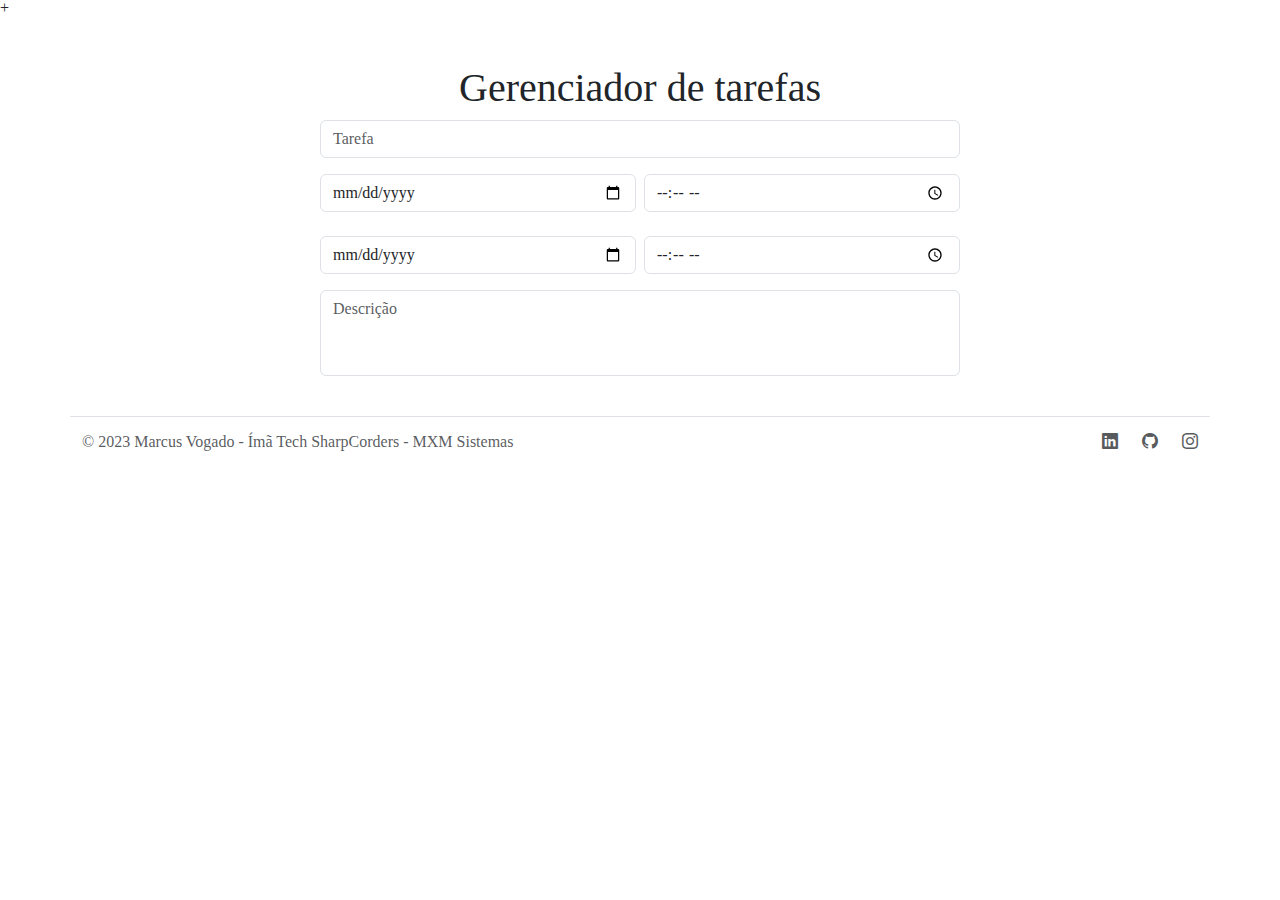
==== edit-task.html @ 78c31348 "refatorando nomeclaturas/padronização" ====
<!DOCTYPE html>
<html lang="en">
<head>
    <meta charset="UTF-8">
    <meta name="viewport" content="width=device-width, initial-scale=1.0">
    <title>Ímã-Editar</title>
    <link rel="stylesheet" href="src/bootstrap/css/bootstrap.css">
    <link rel="stylesheet" href="src/assets/Css/edit-task-style.css">+
    <link rel="stylesheet" href="src/bootstrap/bootstrap-icons/font/bootstrap-icons.css">
    <script src="src/bootstrap/js/bootstrap.bundle.js" defer></script>
    <script src="src/assets/Js/Main/editTask.js" defer></script>
</head>
<body>
    <main class="d-flex flex-column  main__container w-100 gap-5 mt-5">
        <section class="d-flex flex-column justify-content-center align-items-center">
            <h1 class=" h1 text-center text-dark">Gerenciador de tarefas</h1>
            <div class="container__form">
                <form class="d-flex flex-column aling-items-center">
                    <div class="form-group task__form-item">
                        <input type="text" class="form-control mb-3" id="taskTitle" placeholder="Tarefa">
                    </div>
                    <div class="form-group d-flex  mb-2 gap-2">
                        <input type="date" class="form-control mb-3 mr-2" id="dateStart" placeholder="Data início">
                        <input type="time" class="form-control mb-3 mr-2" id="timeStart" placeholder="Hora início">
                    </div>
                    <div class="form-group d-flex mb-3 gap-2">
                        <input type="date" class="form-control" id="dateEnd" placeholder="Data término">
                        <input type="time" class="form-control" id="timeEnd" placeholder="Horário término">
                    </div>
                    <div class="form-group mb-3 gap-2">
                        <textarea class="form-control" id="description" rows="3" maxlength="200"
                            placeholder="Descrição"></textarea>
                    </div>
                    <div id="editiSectionButtons" class="d-flex flex-wrap justify-content-center form-group gap-2 w-100">
                       
                    </div>
                </form>
            </div>
        </section>
        <div id="confirmDeleteTaks" class="alert alert-danger alert-task  align-items-center fade  align-self-center " role="alert">
            <h3 class=" h3 text-center text-dark">Deseja Realmente Excluir a Tarefa?</h3>
            <div id="confirmDeleteButtons" class=" w-100 d-flex justify-content-around">                
                <button data-id="1" class="btn btn-danger">SIM</button>
                <button data-id="0" class="btn btn-secondary">NÃO</button>
            </div>
        </div>
        <div id="alertTasksDelete" class="alert  alert-success fade alert-task alert-login align-self-center " role="alert">
            Tarefa Removida Com sucesso
        </div>
        <div id="alertTaskUpdate" class="alert  alert-success fade alert-task align-self-center " role="alert">
            Tarefa Atualizada com Sucesso.
        </div>
    </main>
    <footer class="container  d-flex justify-content-between py-3 my-4 border-top">
        <div class=" d-flex align-items-center">
            <span class="mb-3 mb-md-0 text-body-secondary lh-sm-1">© 2023 Marcus Vogado - Ímã Tech SharpCorders - MXM
                Sistemas</span>
        </div>
        <ul class="nav gap-2 flex-nowrap">
            <li class="ms-3"><a class="text-body-secondary" href="https://www.linkedin.com/in/marcus-vogado/"
                    target="_blank"><i class="bi-linkedin"></i></a></li>
            <li class="ms-3"><a class="text-body-secondary" href="https://github.com/marcusvogado" target="_blank"><i
                        class="bi-github"></i></use></svg></a></li>
            <li class="ms-3"><a class="text-body-secondary" href="https://www.instagram.com/marcus.vogado/"
                    target="_blank"><i class="bi-instagram"></i></use></svg></a></use></svg></a></li>
        </ul>
    </footer>
</body>
</html>
---- src/assets/Css/edit-task-style.css ----
@import url(global-style.css);
.alert-task {
    display: block;
    position: fixed;
    top: 10;
}

.container__form {
    width: 50%;
}

@media screen and (max-width:700px){
    .container__form {
        width: 86%;
    }
}
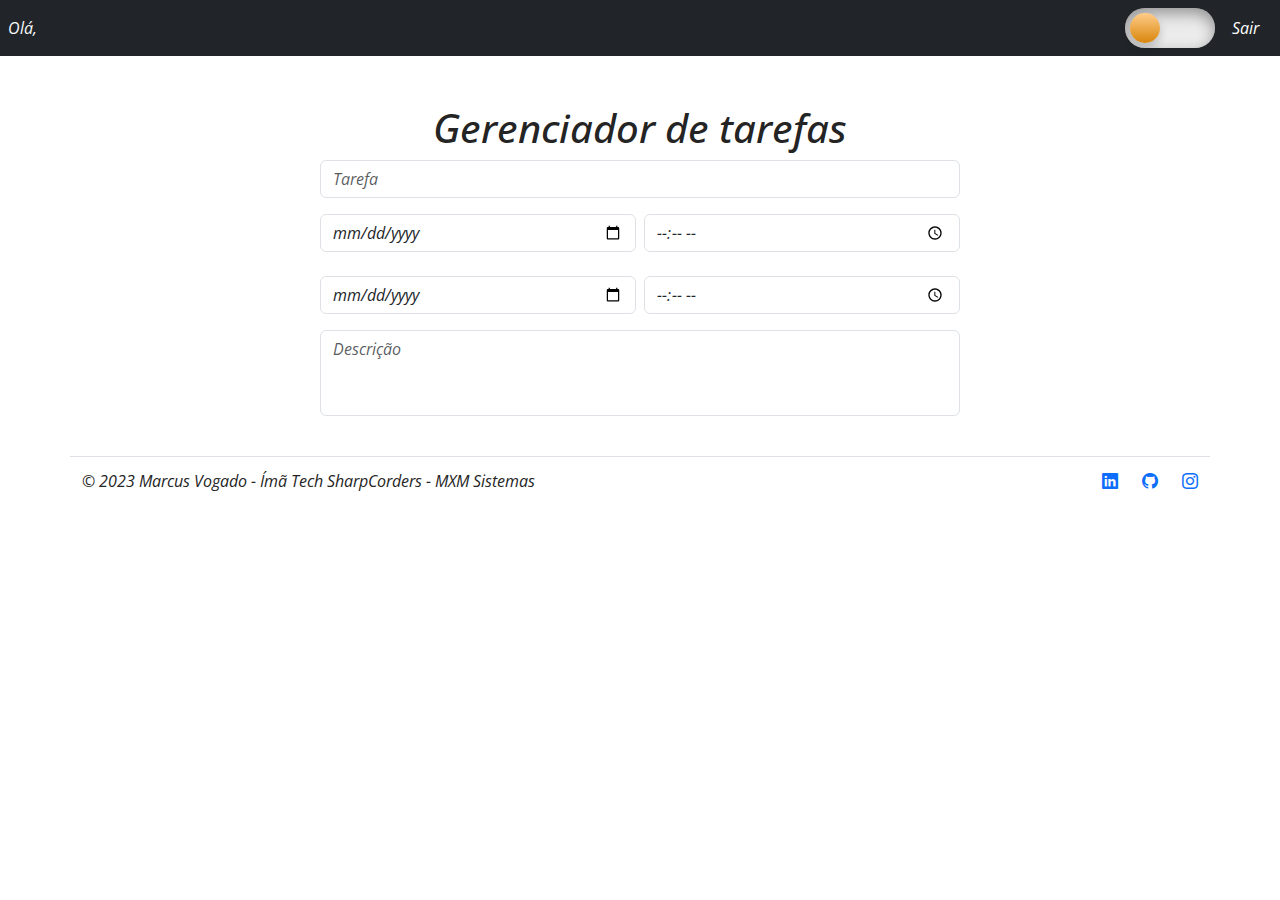
==== commit fa2ddd8c: "dark-mode  criado e renomeções de arquivos" ====
--- a/edit-task.html
+++ b/edit-task.html
@@ -5,15 +5,27 @@
     <meta name="viewport" content="width=device-width, initial-scale=1.0">
     <title>Ímã-Editar</title>
     <link rel="stylesheet" href="src/bootstrap/css/bootstrap.css">
-    <link rel="stylesheet" href="src/assets/Css/edit-task-style.css">+
+    <link rel="stylesheet" href="src/assets/Css/edit-task-style.css">
     <link rel="stylesheet" href="src/bootstrap/bootstrap-icons/font/bootstrap-icons.css">
     <script src="src/bootstrap/js/bootstrap.bundle.js" defer></script>
-    <script src="src/assets/Js/Main/editTask.js" defer></script>
+    <script src="src/assets/Js/Main/edit-task.js" defer></script>
+    <script src="src/assets/Js/Main/dark-mode-settings.js" defer></script>
 </head>
 <body>
+     <!-- Header -->
+     <header class="navbar navbar-dark bg-dark px-2">
+        <div class="user__loggade text-light">
+            <p>Olá, <span id="userLoggadeName"></span></p>
+        </div>
+        <div class="logout__button d-flex gap-1">
+            <input type="checkbox" class="dark-mod-toggle" id="dark-mode-toggle">
+            <label class="label-dark-mode align-self-start p-0 m-0" for="dark-mode-toggle"></label>
+            <button onclick="userLogout()" class="btn btn-dark">Sair</button>
+        </div>
+    </header>
     <main class="d-flex flex-column  main__container w-100 gap-5 mt-5">
         <section class="d-flex flex-column justify-content-center align-items-center">
-            <h1 class=" h1 text-center text-dark">Gerenciador de tarefas</h1>
+            <h1 class=" h1 text-center">Gerenciador de tarefas</h1>
             <div class="container__form">
                 <form class="d-flex flex-column aling-items-center">
                     <div class="form-group task__form-item">
@@ -53,15 +65,15 @@
     </main>
     <footer class="container  d-flex justify-content-between py-3 my-4 border-top">
         <div class=" d-flex align-items-center">
-            <span class="mb-3 mb-md-0 text-body-secondary lh-sm-1">© 2023 Marcus Vogado - Ímã Tech SharpCorders - MXM
+            <span class="mb-3 mb-md-0 lh-sm-1">© 2023 Marcus Vogado - Ímã Tech SharpCorders - MXM
                 Sistemas</span>
         </div>
         <ul class="nav gap-2 flex-nowrap">
-            <li class="ms-3"><a class="text-body-secondary" href="https://www.linkedin.com/in/marcus-vogado/"
+            <li class="ms-3"><a class="" href="https://www.linkedin.com/in/marcus-vogado/"
                     target="_blank"><i class="bi-linkedin"></i></a></li>
-            <li class="ms-3"><a class="text-body-secondary" href="https://github.com/marcusvogado" target="_blank"><i
+            <li class="ms-3"><a class="" href="https://github.com/marcusvogado" target="_blank"><i
                         class="bi-github"></i></use></svg></a></li>
-            <li class="ms-3"><a class="text-body-secondary" href="https://www.instagram.com/marcus.vogado/"
+            <li class="ms-3"><a class="" href="https://www.instagram.com/marcus.vogado/"
                     target="_blank"><i class="bi-instagram"></i></use></svg></a></use></svg></a></li>
         </ul>
     </footer>
--- a/src/assets/Css/edit-task-style.css
+++ b/src/assets/Css/edit-task-style.css
@@ -1,4 +1,10 @@
 @import url(global-style.css);
+body{
+    font-family: Open-Sans; 
+    color: #242424;
+    min-height: 100vh;
+}
+
 .alert-task {
     display: block;
     position: fixed;
@@ -13,4 +19,43 @@
     .container__form {
         width: 86%;
     }
+}
+.label-dark-mode {
+    width: 90px;
+    height: 40px;
+    position: relative;       
+    display: block;
+    background-color: #ebebeb;
+    border-radius: 200px;
+    box-shadow: inset 0px 5px 15px rgba(0, 0, 0, 0.4), inset 0px -5px 15px rgba(255, 255, 255, 0.4);
+    cursor: pointer;
+    transition: 0.3s;
+}
+
+.label-dark-mode:after {
+    content: "";
+    width: 30px;
+    height:30px;
+    position: absolute;
+    top: 5px;
+    left: 5px;
+    background: linear-gradient(180deg, #ffcc89, #d8860b);
+    border-radius: 180px;
+    box-shadow: 0px 5px 10px rgba(0, 0, 0, 0.2);
+    transition: 0.3s;
+}
+
+.dark-mod-toggle {
+    width: 0;
+    height: 0;
+    visibility: hidden;
+}
+
+.dark-mod-toggle:checked+.label-dark-mode {
+    background: #242424;
+}
+.dark-mod-toggle:checked+.label-dark-mode:after{
+    left: 85px;
+    transform: translateX(-100%);
+    background: linear-gradient(180deg,#777,#3a3a3a);
 }